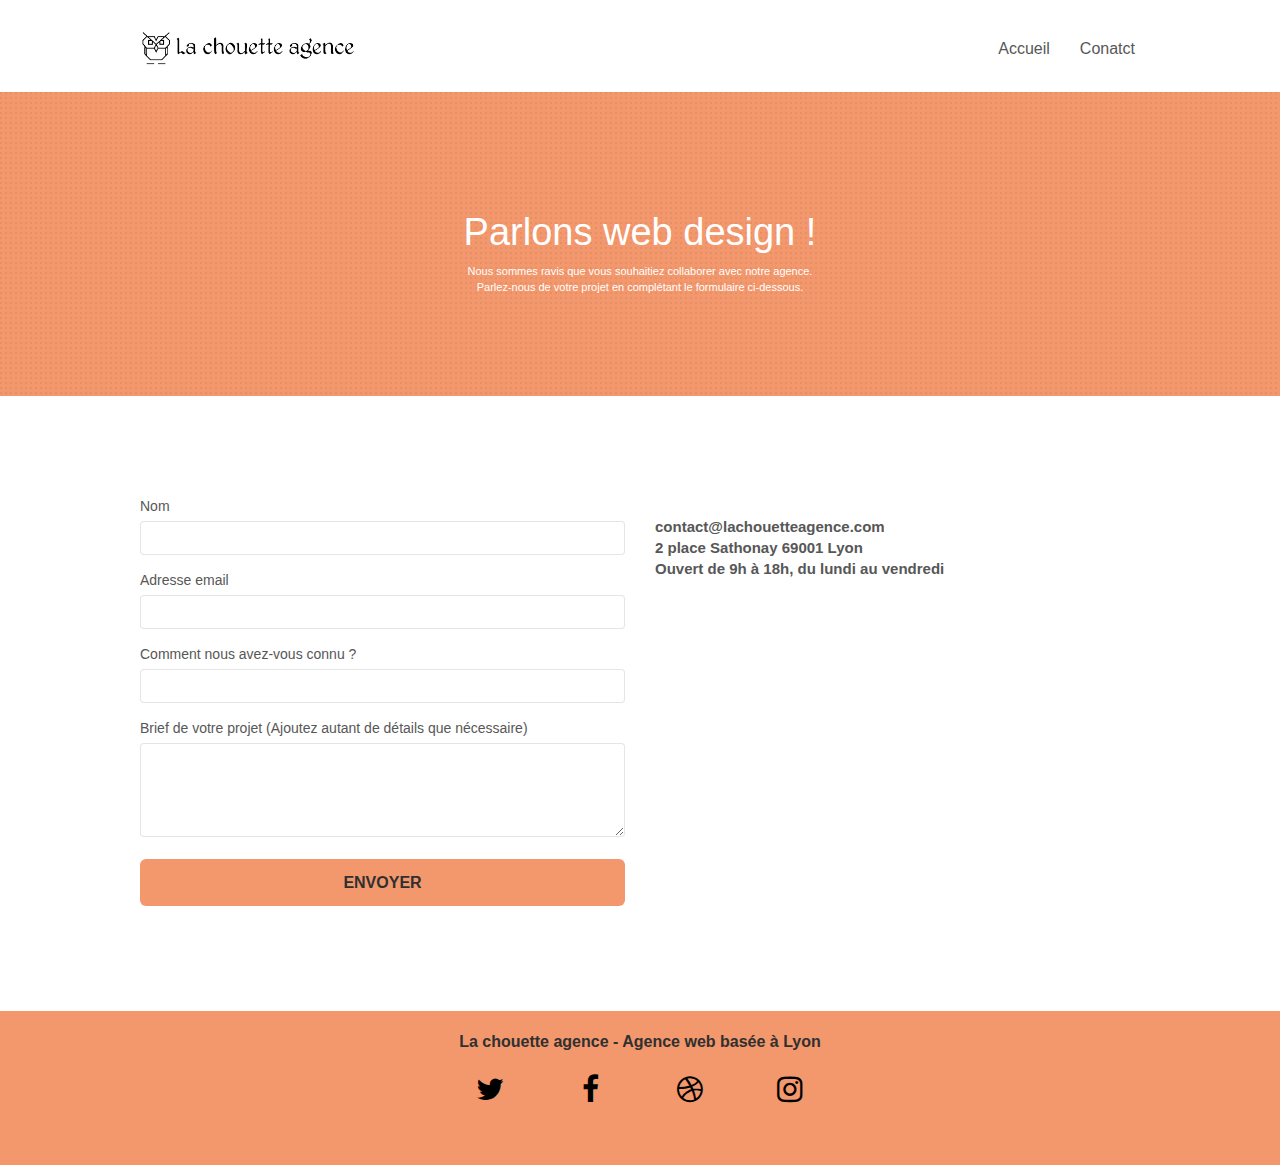
==== page2.html @ 30798cd6 "modification link" ====
<!doctype html>
<html lang="fr">
<head>
    <meta charset="utf-8">
    <meta name="keywords" content="">
    <meta name="description" content="">
    <meta name="viewport" content="width=device-width, initial-scale=1.0, viewport-fit=cover">
    <link rel="shortcut icon" type="image/png" href="favicon.jpg">
	
    
	<link rel="stylesheet" type="text/css" href="./css/bootstrap.css">
	<link rel="stylesheet" type="text/css" href="style.css">
	<link rel="stylesheet" type="text/css" href="./css/font-awesome.css">
	<link rel="stylesheet" type="text/css" href="./css/et-line.css">

	
    
	<script src="./js/jquery-2.1.0.js"></script>
	<script src="./js/bootstrap.js"></script>
	<script src="./js/blocs.js"></script>
	<script src="./js/jqBootstrapValidation.js"></script>
	<script src="./js/formHandler.js"></script>
    <title>page2</title>

    
<!-- Analytics -->
 
<!-- Analytics END -->
    
</head>
<body>
<!-- Principal conteneur -->
<div class="page-container">
    
	<div class="bloc bgc-white l-bloc " id="bloc-0">
		<div class="container bloc-sm">
			<nav class="navbar row">
				<div class="navbar-header">
					<a class="navbar-brand" href="index.html"><img src="img/la-chouette-agence.png" alt="atlanta web design logo" height="40" /></a>
					<button id="nav-toggle" type="button" class="ui-navbar-toggle navbar-toggle" data-toggle="collapse" data-target=".navbar-1">
						<span class="sr-only">Toggle navigation</span><span class="icon-bar"></span><span class="icon-bar"></span><span class="icon-bar"></span>
					</button>
				</div>
				<div class="collapse navbar-collapse navbar-1 special-dropdown-nav">
					<ul class="site-navigation nav navbar-nav">
						<li>
							<a href="index.html">Accueil</a>
						</li>
						<li>
						</li>
						<li>
							<a href="#">Conatct</a>
						</li>
					</ul>
				</div>
			</nav>
		</div>
	</div>
	<!-- bloc-0 END -->
	
	<!-- bloc-6 -->
	<div class="bloc bg-dots-bg bg-repeat bgc-atomic-tangerine d-bloc bloc-bg-texture texture-paper" id="bloc-6">
		<div class="container bloc-lg">
			<div class="row">
				<div class="col-sm-12">
					<h1 class="text-center hero-bloc-text tc-white">
						Parlons web design !
					</h1>
					<p class="text-center mg-lg tc-white tight-width-whitespace">
						Nous sommes ravis que vous souhaitiez collaborer avec notre agence.<br>
						Parlez-nous de votre projet en complétant le formulaire ci-dessous.
					</p>
				</div>
			</div>
		</div>
	</div>
	<!-- bloc-6 END -->
	
	<!-- bloc-7 -->
	<div class="bloc bgc-white l-bloc" id="bloc-7">
		<div class="container bloc-lg">
			<div class="row">
				<div class="col-sm-6">
					<form id="form_1" novalidate success-msg="Your message has been sent." fail-msg="Sorry it seems that our mail server is not responding, Sorry for the inconvenience!">
						<div class="form-group">
							<label for="name">
								Nom
							</label>
							<input id="name" class="form-control" required />
						</div>
						<div class="form-group">
							<label for="email">
								Adresse email
							</label>
							<input id="email" class="form-control" type="email" required />
						</div>
						<div class="form-group">
							<label for="input_504">
								Comment nous avez-vous connu ?
							</label>
							<input class="form-control" type="text" required id="input_504" />
						</div>
						<div class="form-group">
							<label for="message">
								Brief de votre projet (Ajoutez autant de détails que nécessaire)<br>
							</label>
							<textarea id="message" class="form-control" rows="4" cols="50" required></textarea>
						</div> 
						<button class="bloc-button btn btn-lg btn-block cta-hero btn-atomic-tangerine" type="submit">
							Envoyer
						</button>
					</form>
				</div>
				<div class="col-sm-6">
					<p class="textinformation">
						contact@lachouetteagence.com<br>2 place Sathonay 69001 Lyon<br>Ouvert de 9h à 18h, du lundi au vendredi<br>
					</p>
				</div>
			</div>
		</div>
	</div>
	<!-- bloc-7 END -->
	
	<!-- ScrollToTop Button -->
	<a class="bloc-button btn btn-d scrollToTop" onclick="scrollToTarget('1')"><span class="fa fa-chevron-up"></span></a>
	<!-- ScrollToTop Button END-->
	
	
	<!-- Footer - bloc-8 -->
	<div class="bloc bgc-atomic-tangerine d-bloc" id="bloc-8">
		<div class="container bloc-sm">
			<div class="row">
				<div class="col-sm-12">
					<p class="text-center textfooter">
						La chouette agence - Agence web basée à Lyon<br>
					</p>
					<div class="row row-no-gutters social">
						<div class="col-sm-3">
							<div class="text-center">
								<a class="twitter" href="https://twitter.com/agence_chouette?"><span class="fa fa-twitter icon-md "></span></a>
							</div>
						</div>
						<div class="col-sm-3">
							<div class="text-center">
								<a class="facebook" href="https://www.facebook.com/La-Chouette-Agence-101700188845251"><span class="fa fa-facebook icon-md"></span></a>
							</div>
						</div>
						<div class="col-sm-3">
							<div class="text-center">
								<a class="dribble" href="https://dribbble.com/agencednd?"><span class="fa fa-dribbble icon-md "></span></a>
							</div>
						</div>
						<div class="col-sm-3">
							<div class="text-center">
								<a class="instagram" href="https://www.instagram.com/agencechouette/?"><span class="fa fa-instagram icon-md"></span></a>
							</div>
						</div>
						<div class="keywords" style="color:#F3976C;">Agence web à paris, stratégie web, web design, illustrations, design de site web, site web, web, internet, site internet, site</div>
					</div>
				</div>
			</div>
		</div>
	</div>
	<!-- Footer - bloc-8 END -->
</div>
<!-- Principal conteneur END -->
    

</body>
</html>
---- style.css ----
body {
    margin: 0;
    padding: 0;
    background: #FFF;
    overflow-x: hidden;
    -webkit-font-smoothing: antialiased;
    -moz-osx-font-smoothing: grayscale;
}

a,
button {
    transition: all .3s ease-in-out;
    outline: none!important;
}

a:hover {
    text-decoration: none;
    cursor: pointer;
}

#page-loading-blocs-notifaction {
    position: fixed;
    top: 0;
    bottom: 0;
    width: 100%;
    z-index: 100000;
    background: #FFFFFF url("img/pageload-spinner.gif") no-repeat center center;
}

.bloc {
    width: 100%;
    clear: both;
    background: 50% 50% no-repeat;
    padding: 0 50px;
    -webkit-background-size: cover;
    -moz-background-size: cover;
    -o-background-size: cover;
    background-size: cover;
    position: relative;
}

.bloc .container {
    padding-left: 0;
    padding-right: 0;
}

.bloc-lg {
    padding: 100px 50px;
}

.bloc-md {
    padding: 50px;
}

.bloc-sm {
    padding: 20px 50px;
}

.bg-center,
.bg-l-edge,
.bg-r-edge,
.bg-t-edge,
.bg-b-edge,
.bg-tl-edge,
.bg-bl-edge,
.bg-tr-edge,
.bg-br-edge,
.bg-repeat {
    -webkit-background-size: auto!important;
    -moz-background-size: auto!important;
    -o-background-size: auto!important;
    background-size: auto!important;
}

.bg-repeat {
    background: repeat;
}

.bg-t-edge {
    background: top no-repeat;
}

/*.bloc-bg-texture::before {
    content: "";
    background-size: 2px 2px;
    position: absolute;
    top: 0;
    bottom: 0;
    left: 0;
    right: 0;
}

.texture-paper::before {
    background: url("img/texture-paper.png");
    background-size: 280px 280px;
}*/

.b-parallax {
    background-attachment: fixed;
}

.d-bloc {
    color: rgba(255, 255, 255, .7);
}

.d-bloc button:hover {
    color: rgba(255, 255, 255, .9);
}

.d-bloc .icon-round,
.d-bloc .icon-square,
.d-bloc .icon-rounded,
.d-bloc .icon-semi-rounded-a,
.d-bloc .icon-semi-rounded-b {
    border-color: rgba(255, 255, 255, .9);
}

.d-bloc .divider-h span {
    border-color: rgba(255, 255, 255, .2);
}

.d-bloc .a-btn,
.d-bloc .navbar a,
.d-bloc .navbar-brand,
.d-bloc a .icon-sm,
.d-bloc a .icon-md,
.d-bloc a .icon-lg,
.d-bloc a .icon-xl,
.d-bloc h1 a,
.d-bloc h2 a,
.d-bloc h3 a,
.d-bloc h4 a,
.d-bloc h5 a,
.d-bloc h6 a,
.d-bloc p a {
    color: black;
}

.d-bloc .a-btn:hover,
.d-bloc .navbar a:hover,
.d-bloc .navbar-brand:hover,
.d-bloc a:hover .icon-sm,
.d-bloc a:hover .icon-md,
.d-bloc a:hover .icon-lg,
.d-bloc a:hover .icon-xl,
.d-bloc h1 a:hover,
.d-bloc h2 a:hover,
.d-bloc h3 a:hover,
.d-bloc h4 a:hover,
.d-bloc h5 a:hover,
.d-bloc h6 a:hover,
.d-bloc p a:hover {
    color: #303030;
}

.d-bloc .navbar-toggle .icon-bar {
    background: rgba(255, 255, 255, 1);
}

.d-bloc .btn-wire,
.d-bloc .btn-wire:hover {
    color: rgba(255, 255, 255, 1);
    border-color: rgba(255, 255, 255, 1);
}

.d-bloc .panel {
    color: rgba(0, 0, 0, .5);
}

.d-bloc .panel button:hover {
    color: rgba(0, 0, 0, .7);
}

.d-bloc .panel icon {
    border-color: rgba(0, 0, 0, .7);
}

.d-bloc .panel .divider-h span {
    border-color: rgba(0, 0, 0, .1);
}

.d-bloc .panel .a-btn {
    color: rgba(0, 0, 0, .6);
}

.d-bloc .panel .a-btn:hover {
    color: rgba(0, 0, 0, 1);
}

.d-bloc .panel .btn-wire,
.d-bloc .panel .btn-wire:hover {
    color: rgba(0, 0, 0, .7);
    border-color: rgba(0, 0, 0, .3);
}

.d-bloc .panel,
.l-bloc {
    color: rgba(0, 0, 0, .5);
}

.d-bloc .panel button:hover,
.l-bloc button:hover {
    color: rgba(0, 0, 0, .7);
}

.l-bloc .icon-round,
.l-bloc .icon-square,
.l-bloc .icon-rounded,
.l-bloc .icon-semi-rounded-a,
.l-bloc .icon-semi-rounded-b {
    border-color: rgba(0, 0, 0, .7);
}

.d-bloc .panel .divider-h span,
.l-bloc .divider-h span {
    border-color: rgba(0, 0, 0, .1);
}

.d-bloc .panel .a-btn,
.l-bloc .a-btn,
.l-bloc .navbar a,
.l-bloc .navbar-brand,
.l-bloc a .icon-sm,
.l-bloc a .icon-md,
.l-bloc a .icon-lg,
.l-bloc a .icon-xl,
.l-bloc h1 a,
.l-bloc h2 a,
.l-bloc h3 a,
.l-bloc h4 a,
.l-bloc h5 a,
.l-bloc h6 a,
.l-bloc p a {
    color: rgba(0, 0, 0, .6);
}

.d-bloc .panel .a-btn:hover,
.l-bloc .a-btn:hover,
.l-bloc .navbar a:hover,
.l-bloc .navbar-brand:hover,
.l-bloc a:hover .icon-sm,
.l-bloc a:hover .icon-md,
.l-bloc a:hover .icon-lg,
.l-bloc a:hover .icon-xl,
.l-bloc h1 a:hover,
.l-bloc h2 a:hover,
.l-bloc h3 a:hover,
.l-bloc h4 a:hover,
.l-bloc h5 a:hover,
.l-bloc h6 a:hover,
.l-bloc p a:hover {
    color: rgba(0, 0, 0, 1);
}

.l-bloc .navbar-toggle .icon-bar {
    color: rgba(0, 0, 0, .6);
}

.d-bloc .panel .btn-wire,
.d-bloc .panel .btn-wire:hover,
.l-bloc .btn-wire,
.l-bloc .btn-wire:hover {
    color: rgba(0, 0, 0, .7);
    border-color: rgba(0, 0, 0, .3);
}

.voffset {
    margin-top: 30px;
}

.voffset-lg {
    margin-top: 80px;
}

.row-no-gutters {
    margin-right: 0;
    margin-left: 0;
}

.row.row-no-gutters > [class^="col-"],
.row.row-no-gutters > [class*=" col-"] {
    padding-right: 0;
    padding-left: 0;
}

#bloc-1-hero h1 {
    font-size: 32px;
}

.navbar {
    margin-bottom: 0;
    z-index: 1;
}

.navbar-brand {
    height: auto;
    padding: 3px 15px;
    font-size: 25px;
    font-weight: normal;
    font-weight: 600;
    line-height: 44px;
}

.navbar-brand img {
    max-height: 200px;
    margin: 0 5px 0 0;
    display: inline;
}

.navbar-brand img[src$=svg] {
    min-width: 100px;
}

.nav-center .navbar-brand img {
    margin: 0;
}

.navbar .nav {
    padding-top: 2px;
    margin-right: -16px;
    float: right;
    z-index: 1;
}

.nav > li {
    float: left;
    margin-top: 4px;
    font-size: 16px;
}

.navbar-nav .open .dropdown-menu > li > a {
    text-align: inherit;
}

.nav > li a:hover,
.nav > li a:focus {
    background: transparent;
}

.navbar-toggle {
    margin: 10px 10px 0 0;
    border: 0px;
}

.navbar-toggle:hover {
    background: transparent!important;
}

.navbar-toggle .icon-bar {
    background-color: rgba(0, 0, 0, .5);
    width: 26px;
}

.nav-invert .navbar .nav {
    float: left;
}

.nav-invert .navbar-header,
.nav-invert .navbar-brand {
    float: right;
    position: relative;
    z-index: 2;
}

@media (min-width: 768px) {
    .site-navigation {
        position: absolute;
        top: 50%;
        right: 20px;
        transform: translate(0, -50%);
        -webkit-transform: translateY(-50%);
    }
    .nav > li .dropdown-menu a,
    .nav > li .dropdown-menu a:hover {
        color: #484848;
    }
    .nav-invert .site-navigation {
        left: 0;
        right: 0;
    }
    .nav-center {
        text-align: center;
    }
    .nav-center .navbar-header {
        width: 100%;
    }
    .nav-center .navbar-header,
    .nav-center .navbar-brand,
    .nav-center .nav > li {
        float: none;
        display: inline-block;
    }
    .nav-center .site-navigation {
        position: relative;
        width: 100%;
        right: 0;
        margin-right: 0px;
        margin-top: 20px;
    }
    .nav-center.mini-nav .navbar-toggle {
        float: none;
        margin: 10px auto 0;
    }
}

.nav > li > .dropdown a {
    background: none!important;
    display: block;
    padding: 14px 15px;
}

nav .caret {
    margin: 0 5px;
}

.dropdown-menu .dropdown-menu {
    top: -8px;
    left: 100%;
}

.dropdown-menu .dropmenu-flow-right {
    top: 100%;
    left: 0;
    margin-left: -1px;
    border-top-left-radius: 0;
    border-top-right-radius: 0;
}

.dropdown-menu .dropdown span {
    border: 4px solid black;
    border-top-color: transparent;
    border-right-color: transparent;
    border-bottom-color: transparent;
    margin: 6px -5px 0 0!important;
    float: right;
}

.mg-md {
    margin-top: 10px;
    margin-bottom: 20px;
}

.mg-lg {
    margin-top: 10px;
    margin-bottom: 40px;
}

.btn {
    margin: 0 5px 5px 0;
}

.btn.pull-right {
    margin: 0 0 5px 5px;
}

.btn-d,
.btn-d:hover,
.btn-d:focus {
    color: #FFF;
    background: rgba(0, 0, 0, .3);
}

button {
    outline: none!important;
}

.btn-rd {
    border-radius: 40px;
}

.btn-clean {
    border: 1px solid rgba(0, 0, 0, .08);
    border-bottom-color: rgba(0, 0, 0, .1);
    text-shadow: 0 1px 0 rgba(0, 0, 1, .1);
    box-shadow: 0 1px 3px rgba(0, 0, 1, .25), inset 0 1px 0 0 rgba(255, 255, 255, .15);
}

.icon-md {
    font-size: 30px!important;
}

.icon-lg {
    font-size: 60px!important;
}

.sm-shadow {
    text-shadow: 0 1px 2px rgba(0, 0, 0, .3);
}

.panel-sq,
.panel-sq .panel-heading,
.panel-sq .panel-footer {
    border-radius: 0;
}

.panel-rd {
    border-radius: 30px;
}

.panel-rd .panel-heading {
    border-radius: 29px 29px 0 0;
}

.panel-rd .panel-footer {
    border-radius: 0 0 29px 29px;
}

.form-control {
    border-color: rgba(0, 0, 0, .1);
    box-shadow: none;
}
.textinformation{
    font-size: 15px;
    font-weight: bold;
    margin-top: 20px;
}
.scrollToTop {
    width: 40px;
    height: 40px;
    position: fixed;
    bottom: 20px;
    right: 20px;
    opacity: 0;
    z-index: 500;
    transition: all .3s ease-in-out;
}

.scrollToTop span {
    margin-top: 6px;
}

.showScrollTop {
    font-size: 14px;
    opacity: 1;
}

a[data-lightbox] {
    position: relative;
    display: block;
    text-align: center;
}

a[data-lightbox]:hover::before {
    content: "+";
    font-family: "HelveticaNeue-Light", "Helvetica Neue Light", "Helvetica Neue", Helvetica, Arial;
    font-size: 32px;
    width: 50px;
    height: 50px;
    margin-left: -25px;
    border-radius: 50%;
    background: rgba(0, 0, 0, .6);
    color: #FFF;
    font-weight: 100;
    z-index: 1;
    position: absolute;
    top: 50%;
    transform: translateY(-50%);
    -webkit-transform: translateY(-50%);
}

a[data-lightbox]:hover img {
    opacity: 0.6;
    -webkit-animation-fill-mode: none;
    animation-fill-mode: none;
}

#lightbox-modal {
    display: flex;
    align-items: center;
}

#lightbox-modal .modal-dialog {
    width: 90%;
    max-width: 900px;
    margin: 0 auto 0;
}

#lightbox-modal .modal-dialog img {
    max-height: 90vh;
    margin: 0 auto;
}

.lightbox-caption {
    padding: 20px;
    color: #FFF;
    background: rgba(0, 0, 0, .5);
    position: absolute;
    left: 15px;
    right: 15px;
    bottom: 5px;
}

.close-lightbox {
    color: #FFF;
    font-size: 30px;
    position: absolute;
    top: 20px;
    right: 20px;
    z-index: 20;
    background: rgba(0, 0, 0, .5);
    border: none;
    line-height: 30px;
    padding: 0 9px 5px;
    opacity: 0.3;
}

.close-lightbox:hover,
.next-lightbox:hover,
.prev-lightbox:hover {
    opacity: 1.0;
    color: #FFF;
}

.next-lightbox,
.prev-lightbox {
    font-size: 20px;
    color: rgba(255, 255, 255, .9);
    background: rgba(0, 0, 0, .5);
    transition: all .2s ease-in-out;
    position: absolute;
    top: 45%;
    z-index: 1;
    opacity: 0.4;
}

.next-lightbox {
    padding: 6px 8px 1px 13px;
    right: 25px;
}

.prev-lightbox {
    padding: 6px 13px 1px 10px;
    left: 25px;
}

.snapshot-lb .modal-body {
    padding-bottom: 45px;
}

.snapshot-lb .lightbox-caption {
    padding: 0;
    color: rgba(0, 0, 0, .5);
    background: none;
}

h1,
h2,
h3,
h4,
h5,
h6,
p,
label,
.btn,
a {
    font-family: "helvetica";
    font-weight: 400;
    color: #575757!important;
}

.container {
    max-width: 1000px;
}

.hero-bloc-text {
    font-size: 38px;
}

.hero-bloc-text-sub {
    font-size: 36px;
}

.statement-bloc-text {
    line-height: 26px;
    font-style: italic;
    font-size: 20px;
    text-align: center;
    font-weight: lighter;
    max-width: 520px;
    margin: auto auto auto auto;
}

p {
    font-size: 11px;
}

.tight-width-whitespace {
    max-width: 600px;
    margin: auto auto auto auto;
}

.h1 {
    font-size: 20px;
    font-family: "Open Sans";
}

.cta-hero {
    margin-top: 22px;
    color: #303030 !important;
    text-transform: uppercase;
    padding: 12px 28px 12px 28px;
    font-size: 16px;
    font-weight: 700;
}
.textfooter{
    color: #303030 !important;
    font-size: 16px;
    font-weight: bold;
}
.social {
    max-width: 400px;
    margin: 20px auto auto auto;
}

/*h2 {
    font-size: 22px;
    line-height: 1.4em;
}

h3 {
    font-size: 15px;
    text-transform: uppercase;
    font-weight: 700;
    color: #333333!important;
}*/
h2 {
    font-size: 15px;
    text-transform: uppercase;
    font-weight: 700;
    color: #333333!important;
}
h3 {
    font-size: 22px;
    line-height: 1.4em;
}
h4 {
    font-size: 15px;
    text-transform: uppercase;
    font-weight: 700;
    color: #333333!important;
}
.med-width-whitespace {
    max-width: 800px;
    margin: auto auto auto auto;
    box-shadow: 0px 0px 0px #000000;
}

h1 {
    color: #333333!important;
}

h4 {
    color: #333333!important;
}

.icons {
    margin-bottom: 14px;
    margin-top: 24px;
}

.white {
    color: #FFFFFF!important;
}

.portfolio-thumb {
    margin-bottom: 24px;
}

.portfolio-row {
    margin-bottom: 44px;
    margin-top: 50px;
}

.avatar {
    box-shadow: 0px 4px 9px rgba(0, 0, 0, 0.3);
}

.black-background {
    background-color: rgba(165, 147, 99, 0.7);
    padding: 40px 40px 40px 40px;
}

.bold-link {
    font-weight: 900;
    text-decoration: underline!important;
}

.bgc-white {
    background-color: #FFFFFF;
}

.bgc-dark-slate-blue {
    background-color: #364577;
}

.bgc-atomic-tangerine {
    background-color: #F3976C;
}

.tc-white {
    color: white!important;
}

.btn-atomic-tangerine {
    background: #F3976C;
    color: #303030 !important;
}

.btn-atomic-tangerine:hover {
    box-shadow: rgba(0, 0, 0, 0.3) 0px 19px 38px, rgba(0, 0, 0, 0.22) 0px 15px 12px;
    color: #303030 !important;
}

.ltc-white {
    color: #FFFFFF!important;
}

.ltc-white:hover {
    color: #cccccc!important;
}

.ltc-atomic-tangerine {
    color: #F3976C!important;
}

.ltc-atomic-tangerine:hover {
    color: #c27956!important;
}

.icon-dark-slate-blue {
    color: #364577!important;
    border-color: #364577!important;
}

.bg-dots-bg {
    background-image: url("img/dots-bg.png");
}

.bg-lines-h2-bg {
    background-image: url("img/lines-h2-bg.png");
}

.bg-banniere {
    background-image: url("img/la-chouette-agence-banniere.jpg");
}

.bg-presentation {
    background-image: url("img/image-de-presentation.bmp");
}

@media (max-width: 1024px) {
    .bloc {
        padding-left: 20px;
        padding-right: 20px;
    }
    .bloc.full-width-bloc,
    .bloc-tile-2.full-width-bloc .container,
    .bloc-tile-3.full-width-bloc .container,
    .bloc-tile-4.full-width-bloc .container {
        padding-left: 0;
        padding-right: 0;
    }
}

@media (max-width: 992px) and (min-width: 768px) {
    .navbar .nav {
        max-width: 80%
    }
    .nav-center.navbar .nav {
        max-width: 100%
    }
}

@media only screen and (min-device-width: 768px) and (max-device-width: 1024px) and (orientation: landscape) {
    .b-parallax {
        background-attachment: scroll;
    }
}

@media only screen and (min-device-width: 1024px) and (max-device-width: 1366px) and (-webkit-min-device-pixel-ratio: 1.5) {
    .b-parallax {
        background-attachment: scroll;
    }
}

@media (max-width: 991px) {
    .container {
        width: 100%;
    }
    .b-parallax {
        background-attachment: scroll;
    }
    .page-container,
    #hero-bloc {
        overflow-x: hidden;
        position: relative;
    }
    .bloc {
        padding-left: constant(safe-area-inset-left);
        padding-right: constant(safe-area-inset-right);
    }
    .bloc-group,
    .bloc-group .bloc {
        display: block;
        width: 100%;
    }
    .bloc-fill-screen .fill-bloc-top-edge,
    .bloc-fill-screen .fill-bloc-bottom-edge {
        padding: 0 20px;
        padding-left: constant(safe-area-inset-left);
        padding-right: constant(safe-area-inset-right);
    }
}

@media (max-width: 767px) {
    .page-container {
        overflow-x: hidden;
        position: relative;
    }
    h1,
    h2,
    h3,
    h4,
    h5,
    h6,
    p,
    #disqus_thread {
        padding-left: 10px!important;
        padding-right: 10px!important;
    }
    .b-parallax {
        background-attachment: scroll;
    }
    .navbar .nav {
        padding-top: 0;
        border-top: 1px solid rgba(0, 0, 0, .2);
        float: none!important;
    }
    .navbar.row {
        margin-left: 0;
        margin-right: 0;
    }
    .site-navigation {
        position: inherit;
        transform: none;
        -webkit-transform: none;
        -ms-transform: none;
    }
    .nav > li {
        margin-top: 0;
        border-bottom: 1px solid rgba(0, 0, 0, .1);
        background: rgba(0, 0, 0, .05);
        text-align: left;
        padding-left: 15px;
        width: 100%;
    }
    .nav > li:hover {
        background: rgba(0, 0, 0, .08);
    }
    .dropdown .dropdown a .caret {
        float: none;
        margin: 5px 0 0 10px!important;
        border: 4px solid black;
        border-bottom-color: transparent;
        border-right-color: transparent;
        border-left-color: transparent;
    }
    #hero-bloc .navbar .nav {
        background: rgba(0, 0, 0, .8);
    }
    #hero-bloc .navbar .nav a {
        color: rgba(255, 255, 255, .6);
    }
    .hero {
        padding: 50px 0;
    }
    .hero-nav {
        left: -1px;
        right: -1px;
    }
    .navbar-collapse {
        padding: 0;
        overflow-x: hidden;
        -webkit-box-shadow: none;
        box-shadow: none;
    }
    .navbar-brand img {
        max-height: 40px;
        width: auto;
    }
    .nav-invert .navbar-header {
        float: none;
        width: 100%;
    }
    .nav-invert .navbar-toggle {
        float: left;
        margin-left: 10px;
    }
    .bloc {
        padding-left: 0;
        padding-right: 0;
    }
    .bloc-xxl,
    .bloc-xl,
    .bloc-lg {
        padding: 40px 0;
    }
    .bloc-sm,
    .bloc-md {
        padding-left: 0;
        padding-right: 0;
    }
    .bloc-tile-2 .container,
    .bloc-tile-3 .container,
    .bloc-tile-4 .container,
    .bloc-fill-screen .fill-bloc-top-edge,
    .bloc-fill-screen .fill-bloc-bottom-edge {
        padding-left: 0;
        padding-right: 0;
    }
    .a-block {
        padding: 0 10px;
    }
    .btn-dwn {
        display: none;
    }
    .voffset {
        margin-top: 5px;
    }
    .voffset-md {
        margin-top: 20px;
    }
    .voffset-lg {
        margin-top: 30px;
    }
    form {
        padding: 5px;
    }
    .close-lightbox {
        display: inline-block;
    }
    .blocsapp-device-iphone5 {
        background-size: 216px 425px;
        padding-top: 60px;
        width: 216px;
        height: 425px;
    }
    .blocsapp-device-iphone5 img {
        width: 180px;
        height: 320px;
    }
}
ul li{
    list-style: none ;
}
ul{
    padding: 0px;
}
.blockalign{
    text-align: center;
}
@media (max-width: 400px) {
    .bloc {
        padding-left: 0;
        padding-right: 0;
    }
}

@media (max-width: 767px) {
    .bloc-mob-center-text {
        text-align: center;
    }
}
---- css/et-line.css ----
@font-face {
    font-family: et-line;
    src: url(../fonts/et-line.eot);
    src: url(../fonts/et-line.eot?#iefix) format('embedded-opentype'), url(../fonts/et-line.woff) format('woff'), url(../fonts/et-line.ttf) format('truetype'), url(../fonts/et-line.svg#et-line) format('svg');
    font-weight: 400;
    font-style: normal
}

.et-icon-adjustments,
.et-icon-alarmclock,
.et-icon-anchor,
.et-icon-aperture,
.et-icon-attachment,
.et-icon-bargraph,
.et-icon-basket,
.et-icon-beaker,
.et-icon-bike,
.et-icon-book-open,
.et-icon-briefcase,
.et-icon-browser,
.et-icon-calendar,
.et-icon-camera,
.et-icon-caution,
.et-icon-chat,
.et-icon-circle-compass,
.et-icon-clipboard,
.et-icon-clock,
.et-icon-cloud,
.et-icon-compass,
.et-icon-desktop,
.et-icon-dial,
.et-icon-document,
.et-icon-documents,
.et-icon-download,
.et-icon-dribbble,
.et-icon-edit,
.et-icon-envelope,
.et-icon-expand,
.et-icon-facebook,
.et-icon-flag,
.et-icon-focus,
.et-icon-gears,
.et-icon-genius,
.et-icon-gift,
.et-icon-global,
.et-icon-globe,
.et-icon-googleplus,
.et-icon-grid,
.et-icon-happy,
.et-icon-hazardous,
.et-icon-heart,
.et-icon-hotairballoon,
.et-icon-hourglass,
.et-icon-key,
.et-icon-laptop,
.et-icon-layers,
.et-icon-lifesaver,
.et-icon-lightbulb,
.et-icon-linegraph,
.et-icon-linkedin,
.et-icon-lock,
.et-icon-magnifying-glass,
.et-icon-map,
.et-icon-map-pin,
.et-icon-megaphone,
.et-icon-mic,
.et-icon-mobile,
.et-icon-newspaper,
.et-icon-notebook,
.et-icon-paintbrush,
.et-icon-paperclip,
.et-icon-pencil,
.et-icon-phone,
.et-icon-picture,
.et-icon-pictures,
.et-icon-piechart,
.et-icon-presentation,
.et-icon-pricetags,
.et-icon-printer,
.et-icon-profile-female,
.et-icon-profile-male,
.et-icon-puzzle,
.et-icon-quote,
.et-icon-recycle,
.et-icon-refresh,
.et-icon-ribbon,
.et-icon-rss,
.et-icon-sad,
.et-icon-scissors,
.et-icon-scope,
.et-icon-search,
.et-icon-shield,
.et-icon-speedometer,
.et-icon-strategy,
.et-icon-streetsign,
.et-icon-tablet,
.et-icon-target,
.et-icon-telescope,
.et-icon-toolbox,
.et-icon-tools,
.et-icon-tools-2,
.et-icon-trophy,
.et-icon-tumblr,
.et-icon-twitter,
.et-icon-upload,
.et-icon-video,
.et-icon-wallet,
.et-icon-wine {
    font-family: et-line;
    speak: none;
    font-style: normal;
    font-weight: 400;
    font-variant: normal;
    text-transform: none;
    line-height: 1;
    -webkit-font-smoothing: antialiased;
    -moz-osx-font-smoothing: grayscale;
    display: inline-block
}

.et-icon-mobile:before {
    content: "\e000"
}

.et-icon-laptop:before {
    content: "\e001"
}

.et-icon-desktop:before {
    content: "\e002"
}

.et-icon-tablet:before {
    content: "\e003"
}

.et-icon-phone:before {
    content: "\e004"
}

.et-icon-document:before {
    content: "\e005"
}

.et-icon-documents:before {
    content: "\e006"
}

.et-icon-search:before {
    content: "\e007"
}

.et-icon-clipboard:before {
    content: "\e008"
}

.et-icon-newspaper:before {
    content: "\e009"
}

.et-icon-notebook:before {
    content: "\e00a"
}

.et-icon-book-open:before {
    content: "\e00b"
}

.et-icon-browser:before {
    content: "\e00c"
}

.et-icon-calendar:before {
    content: "\e00d"
}

.et-icon-presentation:before {
    content: "\e00e"
}

.et-icon-picture:before {
    content: "\e00f"
}

.et-icon-pictures:before {
    content: "\e010"
}

.et-icon-video:before {
    content: "\e011"
}

.et-icon-camera:before {
    content: "\e012"
}

.et-icon-printer:before {
    content: "\e013"
}

.et-icon-toolbox:before {
    content: "\e014"
}

.et-icon-briefcase:before {
    content: "\e015"
}

.et-icon-wallet:before {
    content: "\e016"
}

.et-icon-gift:before {
    content: "\e017"
}

.et-icon-bargraph:before {
    content: "\e018"
}

.et-icon-grid:before {
    content: "\e019"
}

.et-icon-expand:before {
    content: "\e01a"
}

.et-icon-focus:before {
    content: "\e01b"
}

.et-icon-edit:before {
    content: "\e01c"
}

.et-icon-adjustments:before {
    content: "\e01d"
}

.et-icon-ribbon:before {
    content: "\e01e"
}

.et-icon-hourglass:before {
    content: "\e01f"
}

.et-icon-lock:before {
    content: "\e020"
}

.et-icon-megaphone:before {
    content: "\e021"
}

.et-icon-shield:before {
    content: "\e022"
}

.et-icon-trophy:before {
    content: "\e023"
}

.et-icon-flag:before {
    content: "\e024"
}

.et-icon-map:before {
    content: "\e025"
}

.et-icon-puzzle:before {
    content: "\e026"
}

.et-icon-basket:before {
    content: "\e027"
}

.et-icon-envelope:before {
    content: "\e028"
}

.et-icon-streetsign:before {
    content: "\e029"
}

.et-icon-telescope:before {
    content: "\e02a"
}

.et-icon-gears:before {
    content: "\e02b"
}

.et-icon-key:before {
    content: "\e02c"
}

.et-icon-paperclip:before {
    content: "\e02d"
}

.et-icon-attachment:before {
    content: "\e02e"
}

.et-icon-pricetags:before {
    content: "\e02f"
}

.et-icon-lightbulb:before {
    content: "\e030"
}

.et-icon-layers:before {
    content: "\e031"
}

.et-icon-pencil:before {
    content: "\e032"
}

.et-icon-tools:before {
    content: "\e033"
}

.et-icon-tools-2:before {
    content: "\e034"
}

.et-icon-scissors:before {
    content: "\e035"
}

.et-icon-paintbrush:before {
    content: "\e036"
}

.et-icon-magnifying-glass:before {
    content: "\e037"
}

.et-icon-circle-compass:before {
    content: "\e038"
}

.et-icon-linegraph:before {
    content: "\e039"
}

.et-icon-mic:before {
    content: "\e03a"
}

.et-icon-strategy:before {
    content: "\e03b"
}

.et-icon-beaker:before {
    content: "\e03c"
}

.et-icon-caution:before {
    content: "\e03d"
}

.et-icon-recycle:before {
    content: "\e03e"
}

.et-icon-anchor:before {
    content: "\e03f"
}

.et-icon-profile-male:before {
    content: "\e040"
}

.et-icon-profile-female:before {
    content: "\e041"
}

.et-icon-bike:before {
    content: "\e042"
}

.et-icon-wine:before {
    content: "\e043"
}

.et-icon-hotairballoon:before {
    content: "\e044"
}

.et-icon-globe:before {
    content: "\e045"
}

.et-icon-genius:before {
    content: "\e046"
}

.et-icon-map-pin:before {
    content: "\e047"
}

.et-icon-dial:before {
    content: "\e048"
}

.et-icon-chat:before {
    content: "\e049"
}

.et-icon-heart:before {
    content: "\e04a"
}

.et-icon-cloud:before {
    content: "\e04b"
}

.et-icon-upload:before {
    content: "\e04c"
}

.et-icon-download:before {
    content: "\e04d"
}

.et-icon-target:before {
    content: "\e04e"
}

.et-icon-hazardous:before {
    content: "\e04f"
}

.et-icon-piechart:before {
    content: "\e050"
}

.et-icon-speedometer:before {
    content: "\e051"
}

.et-icon-global:before {
    content: "\e052"
}

.et-icon-compass:before {
    content: "\e053"
}

.et-icon-lifesaver:before {
    content: "\e054"
}

.et-icon-clock:before {
    content: "\e055"
}

.et-icon-aperture:before {
    content: "\e056"
}

.et-icon-quote:before {
    content: "\e057"
}

.et-icon-scope:before {
    content: "\e058"
}

.et-icon-alarmclock:before {
    content: "\e059"
}

.et-icon-refresh:before {
    content: "\e05a"
}

.et-icon-happy:before {
    content: "\e05b"
}

.et-icon-sad:before {
    content: "\e05c"
}

.et-icon-facebook:before {
    content: "\e05d"
}

.et-icon-twitter:before {
    content: "\e05e"
}

.et-icon-googleplus:before {
    content: "\e05f"
}

.et-icon-rss:before {
    content: "\e060"
}

.et-icon-tumblr:before {
    content: "\e061"
}

.et-icon-linkedin:before {
    content: "\e062"
}

.et-icon-dribbble:before {
    content: "\e063"
}
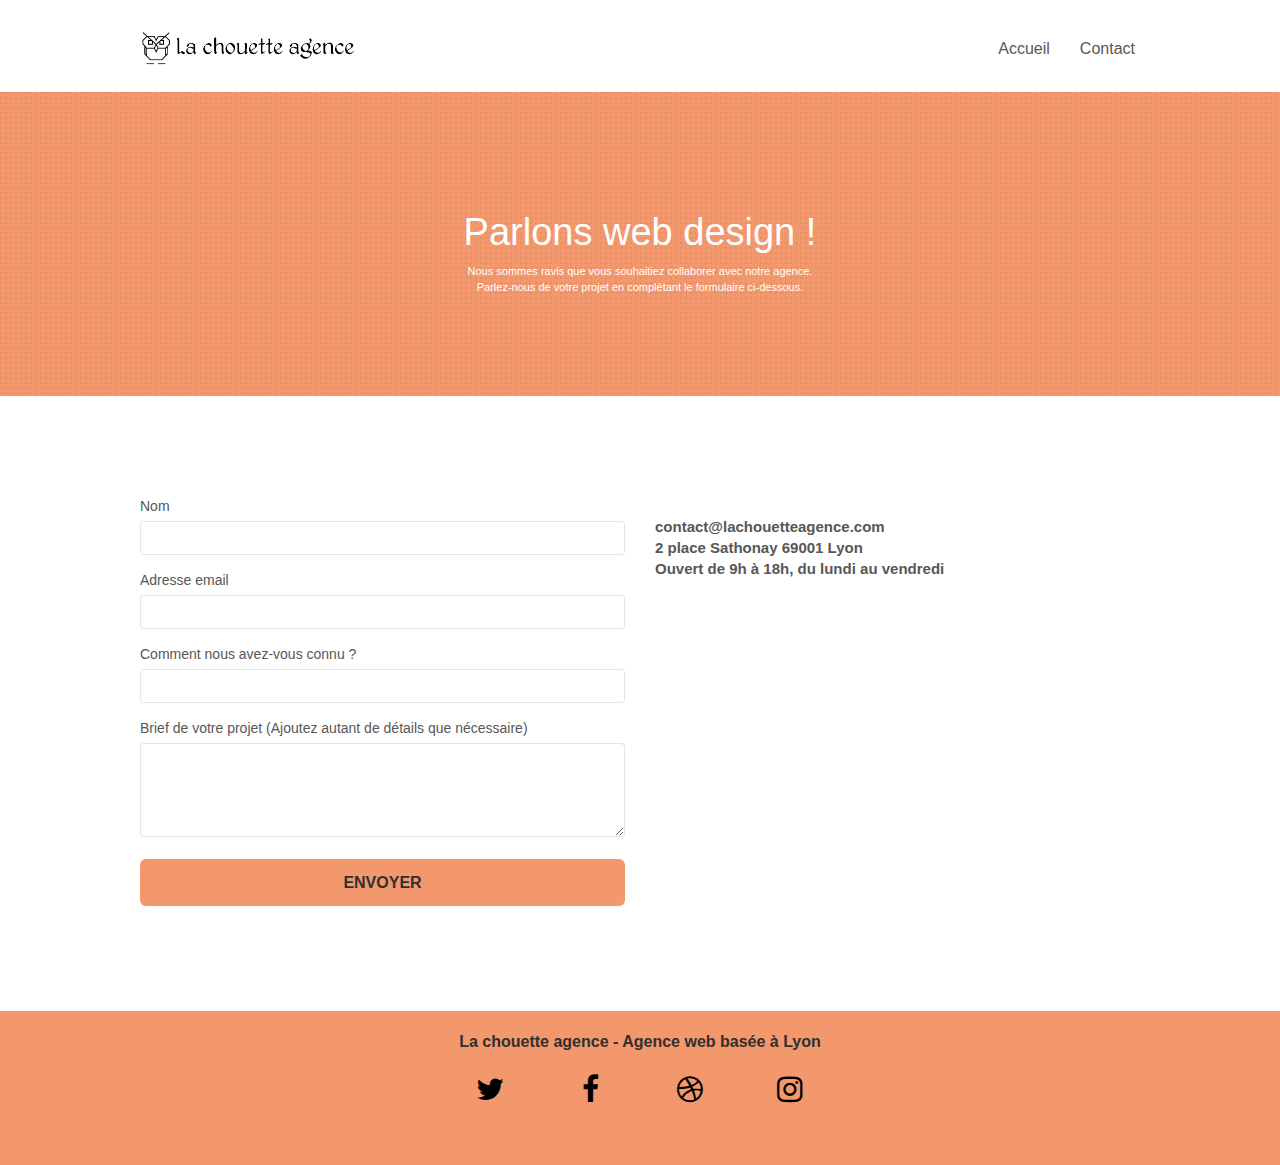
==== commit 077f5543: "text" ====
--- a/page2.html
+++ b/page2.html
@@ -49,7 +49,7 @@
 						<li>
 						</li>
 						<li>
-							<a href="#">Conatct</a>
+							<a href="#">Contact</a>
 						</li>
 					</ul>
 				</div>
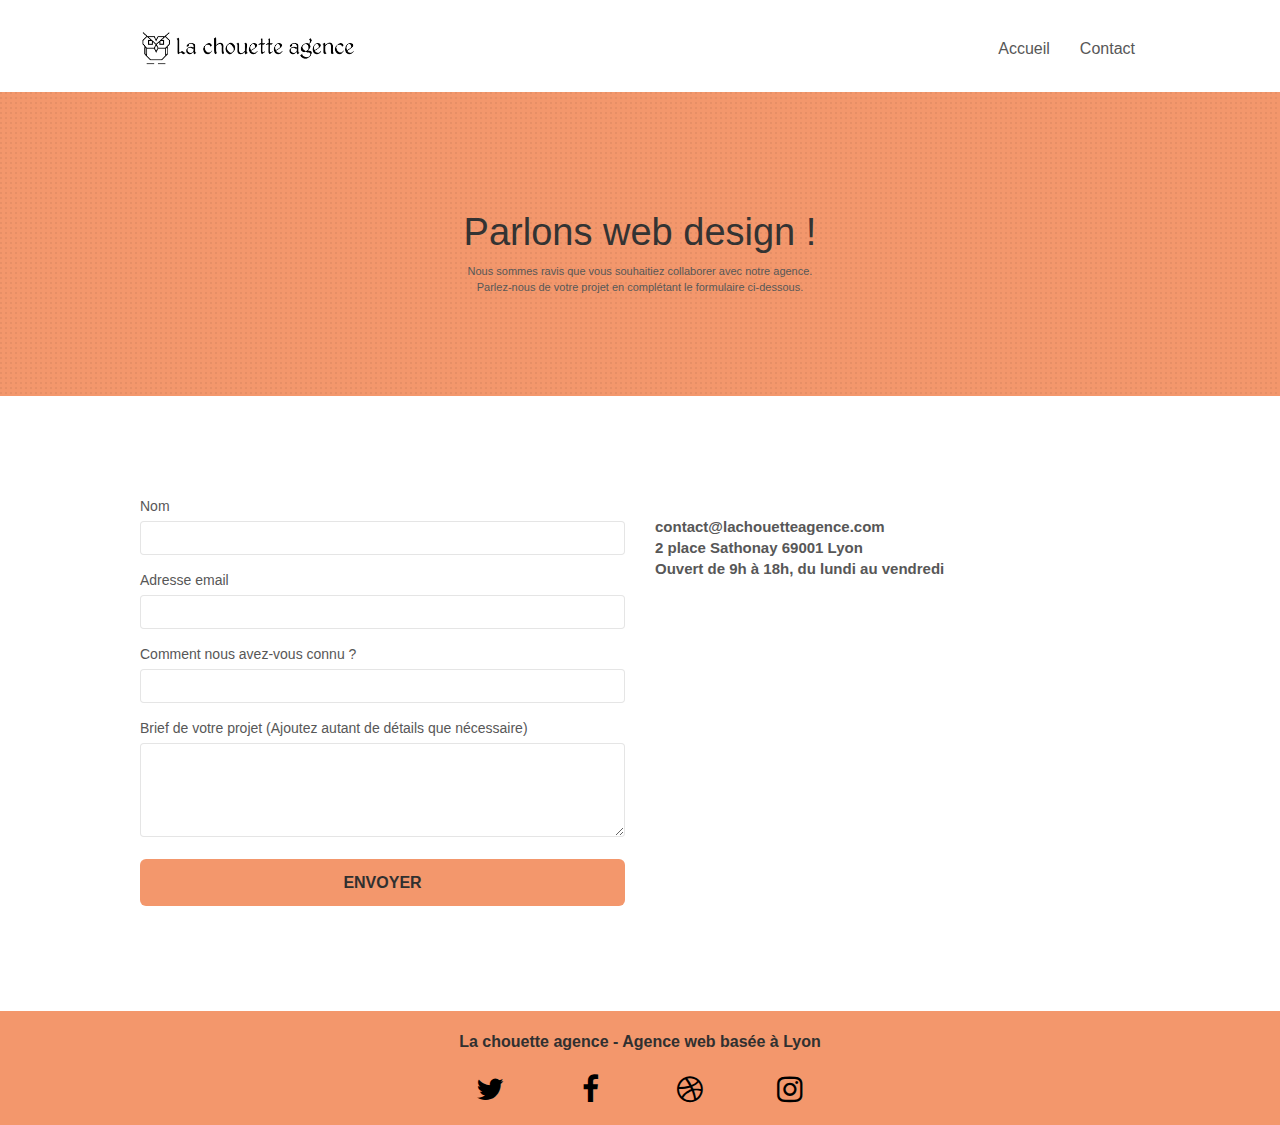
==== commit 71b8fea2: "link description" ====
--- a/page2.html
+++ b/page2.html
@@ -2,8 +2,8 @@
 <html lang="fr">
 <head>
     <meta charset="utf-8">
-    <meta name="keywords" content="">
-    <meta name="description" content="">
+	<meta name="keywords" content="webdesign, webdesign lyon, Entreprise web design lyon, agence webdesign, site web, Creation siteweb, refonte design website, inspiration design, illustration, designers lyon, creatif design">
+    <meta name="description" content="webdesign, webdesign lyon, Entreprise web design lyon, agence webdesign, site web, Creation siteweb, refonte design website, inspiration design, illustration, designers lyon, creatif design">
     <meta name="viewport" content="width=device-width, initial-scale=1.0, viewport-fit=cover">
     <link rel="shortcut icon" type="image/png" href="favicon.jpg">
 	
@@ -63,10 +63,10 @@
 		<div class="container bloc-lg">
 			<div class="row">
 				<div class="col-sm-12">
-					<h1 class="text-center hero-bloc-text tc-white">
+					<h1 class="text-center hero-bloc-text txcontrast">
 						Parlons web design !
 					</h1>
-					<p class="text-center mg-lg tc-white tight-width-whitespace">
+					<p class="text-center mg-lg  tight-width-whitespace txcontrast">
 						Nous sommes ravis que vous souhaitiez collaborer avec notre agence.<br>
 						Parlez-nous de votre projet en complétant le formulaire ci-dessous.
 					</p>
@@ -155,7 +155,7 @@
 								<a class="instagram" href="https://www.instagram.com/agencechouette/?"><span class="fa fa-instagram icon-md"></span></a>
 							</div>
 						</div>
-						<div class="keywords" style="color:#F3976C;">Agence web à paris, stratégie web, web design, illustrations, design de site web, site web, web, internet, site internet, site</div>
+						<!--<div class="keywords" style="color:#F3976C;">Agence web à paris, stratégie web, web design, illustrations, design de site web, site web, web, internet, site internet, site</div>-->
 					</div>
 				</div>
 			</div>
--- a/style.css
+++ b/style.css
@@ -845,9 +845,11 @@
 }
 
 .bg-presentation {
-    background-image: url("img/image-de-presentation.bmp");
-}
-
+    background-image: url("img/image-de-presentation.jpg");
+}
+.txcontrast{
+    color: black;
+}
 @media (max-width: 1024px) {
     .bloc {
         padding-left: 20px;
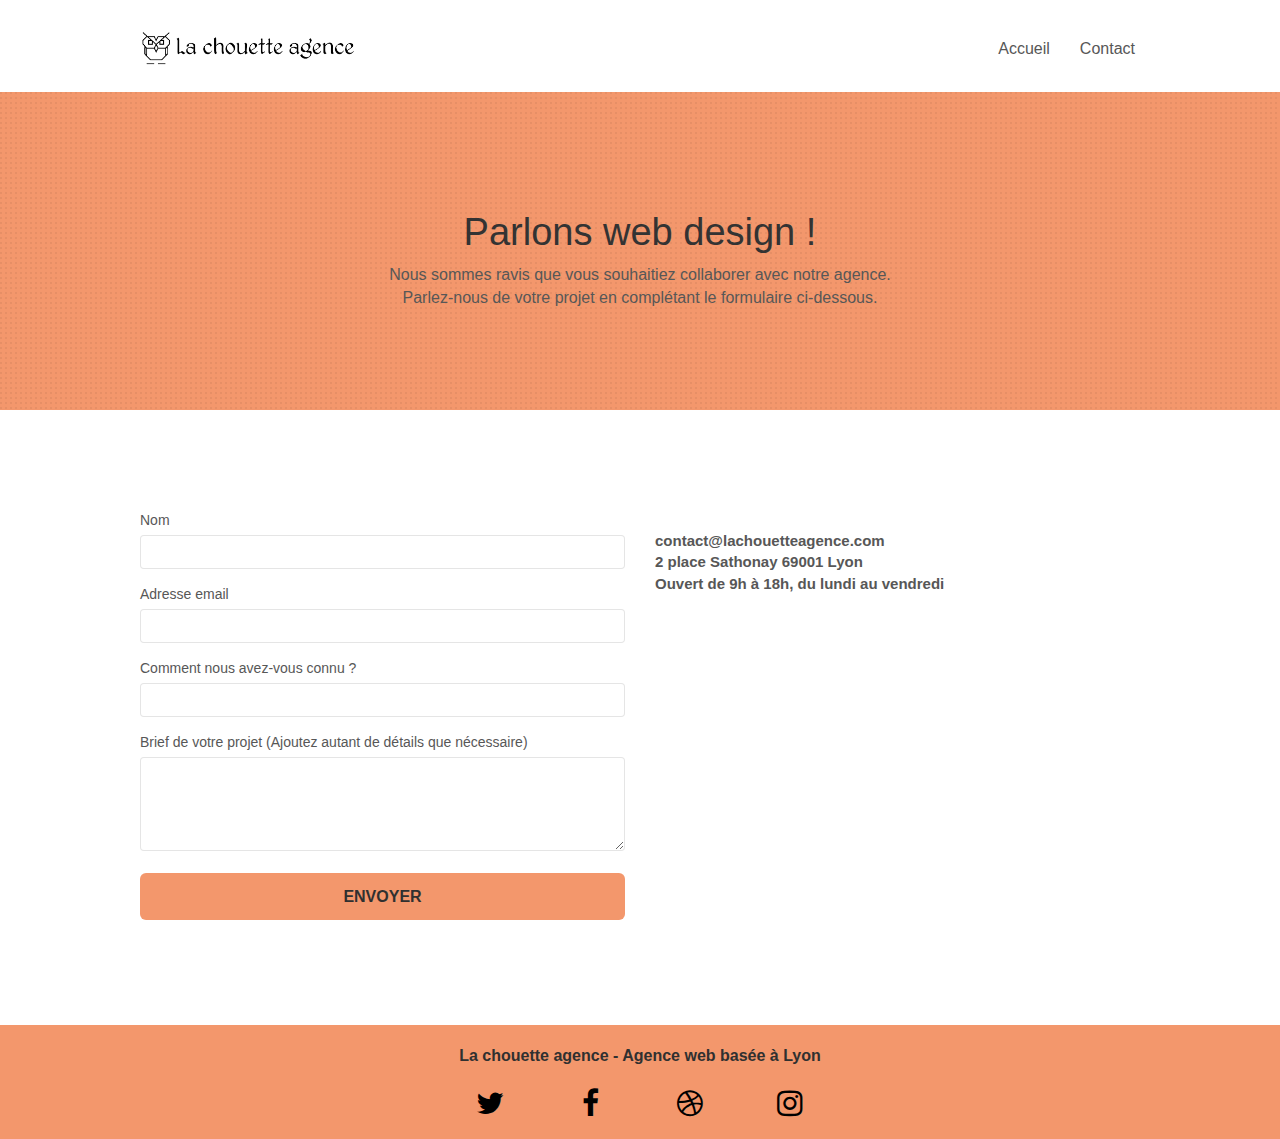
==== commit cf040f27: "last" ====
--- a/page2.html
+++ b/page2.html
@@ -66,7 +66,7 @@
 					<h1 class="text-center hero-bloc-text txcontrast">
 						Parlons web design !
 					</h1>
-					<p class="text-center mg-lg  tight-width-whitespace txcontrast">
+					<p class="text-center mg-lg  tight-width-whitespace txcontrastp">
 						Nous sommes ravis que vous souhaitiez collaborer avec notre agence.<br>
 						Parlez-nous de votre projet en complétant le formulaire ci-dessous.
 					</p>
--- a/style.css
+++ b/style.css
@@ -848,7 +848,11 @@
     background-image: url("img/image-de-presentation.jpg");
 }
 .txcontrast{
-    color: black;
+    color: #303030;
+}
+.txcontrastp{
+    color: #303030;
+    font-size: 16px;
 }
 @media (max-width: 1024px) {
     .bloc {
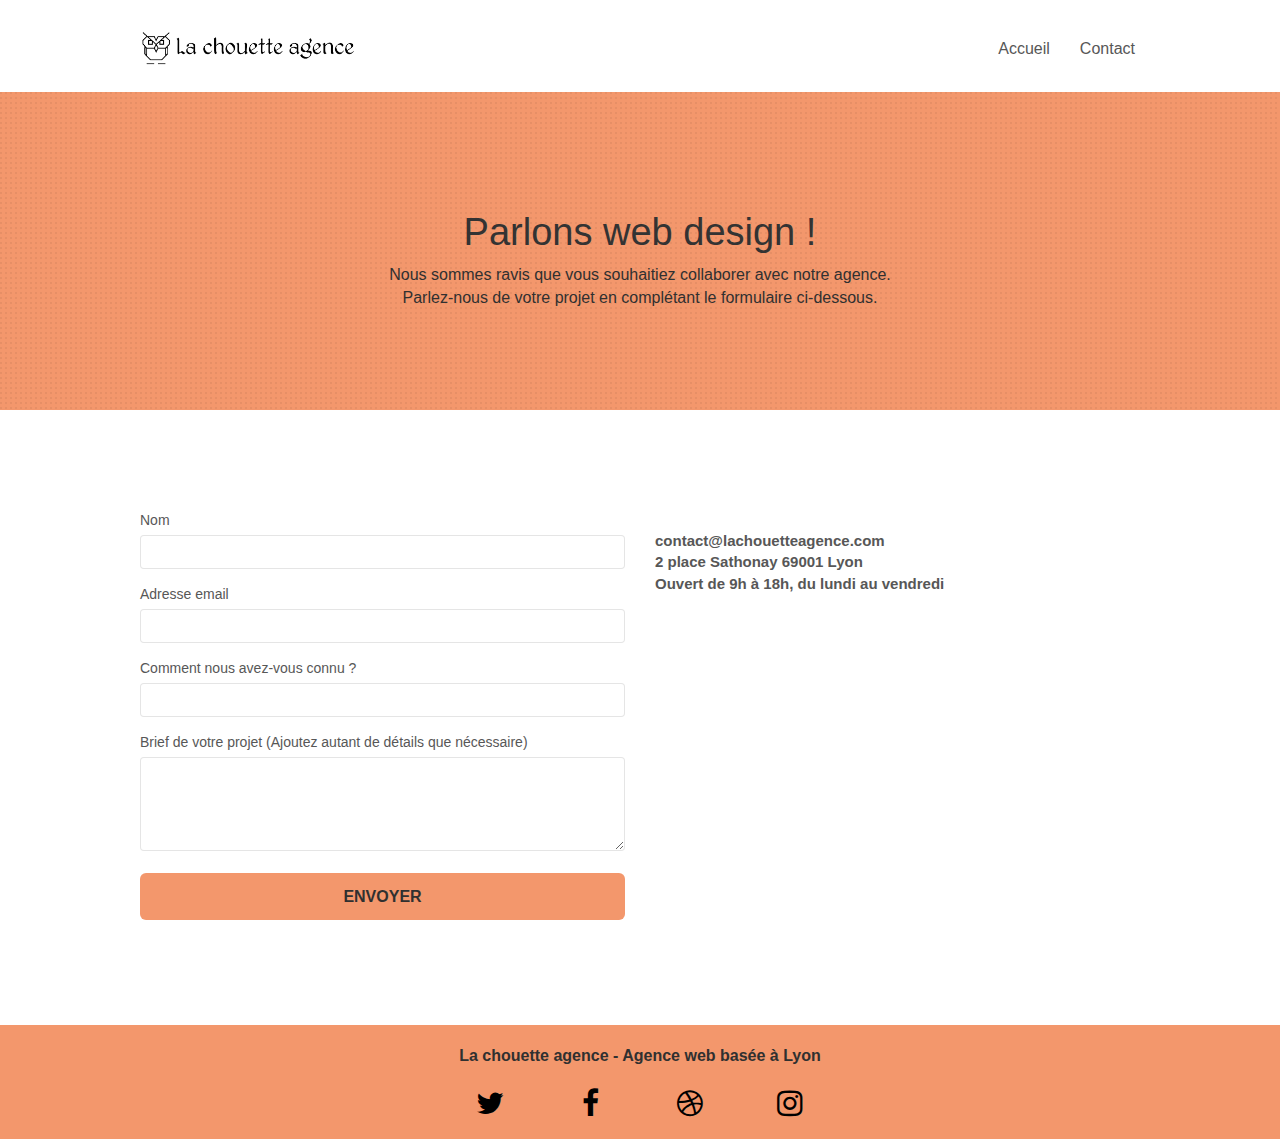
==== commit 7261001b: "pg2links" ====
--- a/page2.html
+++ b/page2.html
@@ -152,7 +152,7 @@
 						</div>
 						<div class="col-sm-3">
 							<div class="text-center">
-								<a class="instagram" href="https://www.instagram.com/agencechouette/?"><span class="fa fa-instagram icon-md"></span></a>
+								<a class="instagram" href="#"><span class="fa fa-instagram icon-md"></span></a>
 							</div>
 						</div>
 						<!--<div class="keywords" style="color:#F3976C;">Agence web à paris, stratégie web, web design, illustrations, design de site web, site web, web, internet, site internet, site</div>-->
--- a/style.css
+++ b/style.css
@@ -851,7 +851,7 @@
     color: #303030;
 }
 .txcontrastp{
-    color: #303030;
+    color: #303030 !important;
     font-size: 16px;
 }
 @media (max-width: 1024px) {
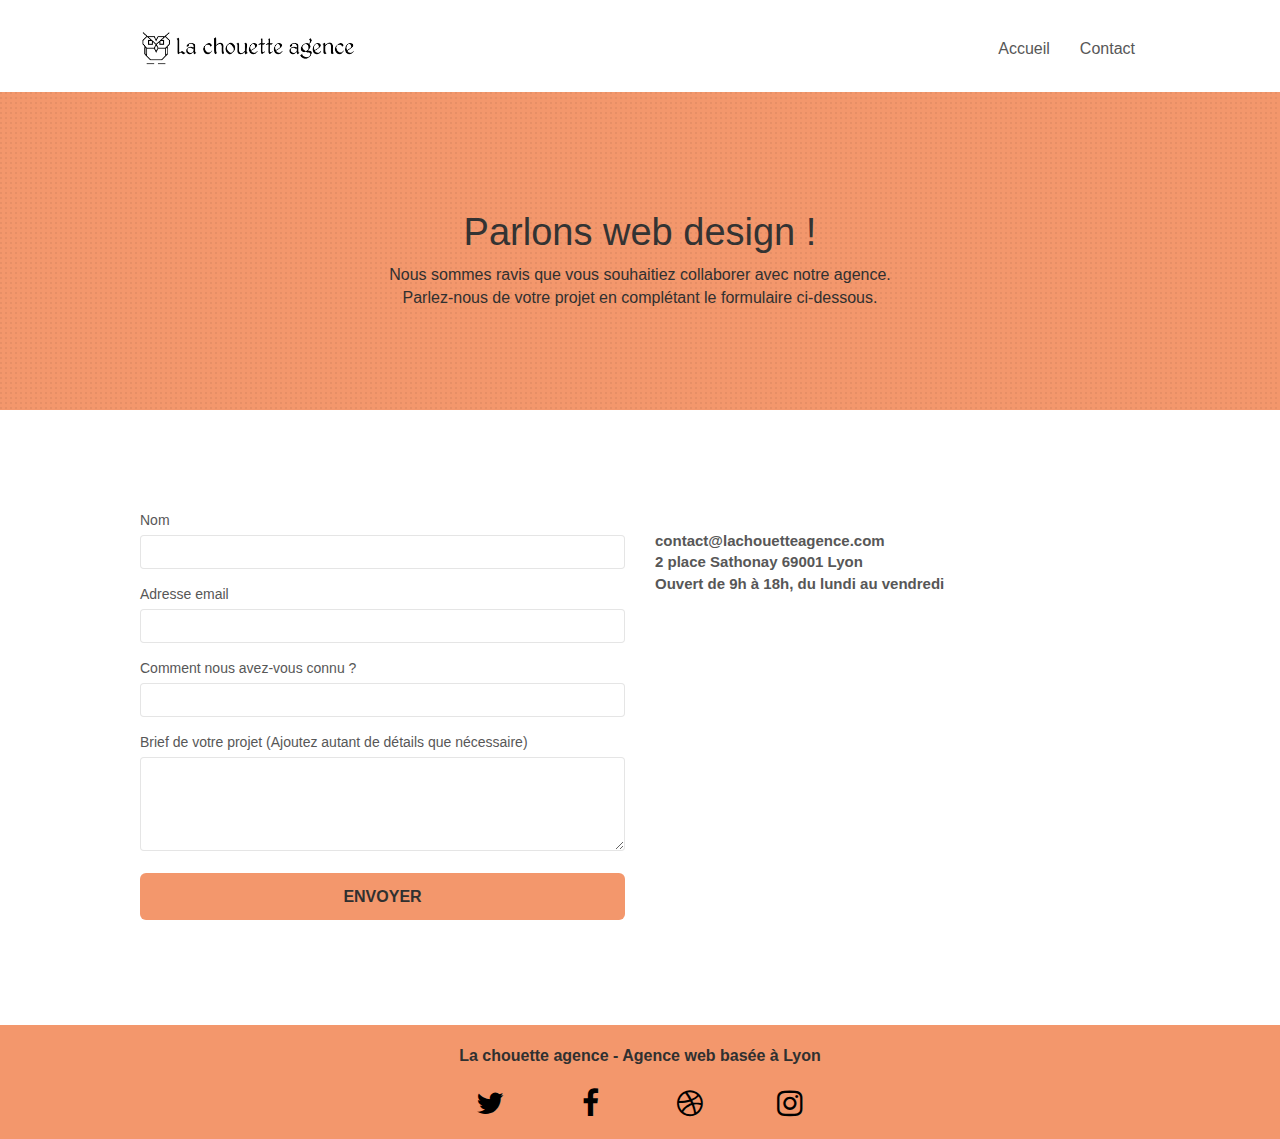
==== commit 96396af7: "testaria" ====
--- a/page2.html
+++ b/page2.html
@@ -20,7 +20,8 @@
 	<script src="./js/blocs.js"></script>
 	<script src="./js/jqBootstrapValidation.js"></script>
 	<script src="./js/formHandler.js"></script>
-    <title>page2</title>
+	
+    <title>Entreprise webdesign Lyon contact</title>
 
     
 <!-- Analytics -->
@@ -31,7 +32,7 @@
 <body>
 <!-- Principal conteneur -->
 <div class="page-container">
-    
+<header>
 	<div class="bloc bgc-white l-bloc " id="bloc-0">
 		<div class="container bloc-sm">
 			<nav class="navbar row">
@@ -56,8 +57,9 @@
 			</nav>
 		</div>
 	</div>
+</header>
 	<!-- bloc-0 END -->
-	
+<main>	
 	<!-- bloc-6 -->
 	<div class="bloc bg-dots-bg bg-repeat bgc-atomic-tangerine d-bloc bloc-bg-texture texture-paper" id="bloc-6">
 		<div class="container bloc-lg">
@@ -106,7 +108,7 @@
 							</label>
 							<textarea id="message" class="form-control" rows="4" cols="50" required></textarea>
 						</div> 
-						<button class="bloc-button btn btn-lg btn-block cta-hero btn-atomic-tangerine" type="submit">
+						<button class="bloc-button btn btn-lg btn-block cta-hero btn-atomic-tangerine" type="submit" aria-label="envoyer le formulaire">
 							Envoyer
 						</button>
 					</form>
@@ -122,49 +124,46 @@
 	<!-- bloc-7 END -->
 	
 	<!-- ScrollToTop Button -->
-	<a class="bloc-button btn btn-d scrollToTop" onclick="scrollToTarget('1')"><span class="fa fa-chevron-up"></span></a>
+	<a class="bloc-button btn btn-d scrollToTop" onclick="scrollToTarget('1')">
+		<span class="fa fa-chevron-up"></span></a>
 	<!-- ScrollToTop Button END-->
-	
-	
-	<!-- Footer - bloc-8 -->
+</main>	
+<footer>
 	<div class="bloc bgc-atomic-tangerine d-bloc" id="bloc-8">
 		<div class="container bloc-sm">
 			<div class="row">
 				<div class="col-sm-12">
-					<p class="text-center textfooter">
+					<p class="text-center textfooter ">
 						La chouette agence - Agence web basée à Lyon<br>
 					</p>
 					<div class="row row-no-gutters social">
 						<div class="col-sm-3">
 							<div class="text-center">
-								<a class="twitter" href="https://twitter.com/agence_chouette?"><span class="fa fa-twitter icon-md "></span></a>
+								<a class="twitter" href="https://twitter.com/agence_chouette?" aria-label="condulter page twitter"><i class="fa fa-twitter icon-md "></i></a>
 							</div>
 						</div>
 						<div class="col-sm-3">
 							<div class="text-center">
-								<a class="facebook" href="https://www.facebook.com/La-Chouette-Agence-101700188845251"><span class="fa fa-facebook icon-md"></span></a>
+								<a class="facebook" href="https://www.facebook.com/La-Chouette-Agence-101700188845251" aria-label="condulter page facebook"><i class="fa fa-facebook icon-md"></i></a>
 							</div>
 						</div>
 						<div class="col-sm-3">
 							<div class="text-center">
-								<a class="dribble" href="https://dribbble.com/agencednd?"><span class="fa fa-dribbble icon-md "></span></a>
+								<a class="dribble" href="https://dribbble.com/agencednd?" aria-label="condulter page dribble"><i class="fa fa-dribbble icon-md "></i></a>
 							</div>
 						</div>
 						<div class="col-sm-3">
 							<div class="text-center">
-								<a class="instagram" href="#"><span class="fa fa-instagram icon-md"></span></a>
+								<a class="instagram" href="https://www.instagram.com/agencechouette/?" aria-label="condulter page instagram"><i class="fa fa-instagram icon-md"></i></a>
 							</div>
 						</div>
-						<!--<div class="keywords" style="color:#F3976C;">Agence web à paris, stratégie web, web design, illustrations, design de site web, site web, web, internet, site internet, site</div>-->
+						
 					</div>
 				</div>
 			</div>
 		</div>
 	</div>
-	<!-- Footer - bloc-8 END -->
-</div>
-<!-- Principal conteneur END -->
-    
+</footer>	    
 
 </body>
 </html>
--- a/style.css
+++ b/style.css
@@ -1,1079 +1,807 @@
-body {
-    margin: 0;
-    padding: 0;
-    background: #FFF;
-    overflow-x: hidden;
-    -webkit-font-smoothing: antialiased;
-    -moz-osx-font-smoothing: grayscale;
+body{
+    margin:0;
+    padding:0;
+    background:#FFF;
+    overflow-x:hidden;
+    -webkit-font-smoothing:antialiased;
+    -moz-osx-font-smoothing:grayscale
+}
+a,button{
+    transition:all .3s ease-in-out;
+    
+}
+a:hover{
+    text-decoration:none;
+    cursor:pointer
+}
+#page-loading-blocs-notifaction{
+    position:fixed;
+    top:0;
+    bottom:0;
+    width:100%;
+    z-index:100000;
+    background:#fff url("img/pageload-spinner.gif") no-repeat center center
+}
+.bloc{
+    width:100%;
+    clear:both;
+    background:50% 50% no-repeat;
+    padding:0 50px;
+    -webkit-background-size:cover;
+    -moz-background-size:cover;
+    -o-background-size:cover;
+    background-size:cover;
+    position:relative
+}
+.bloc .container{
+    padding-left:0;
+    padding-right:0
+}
+.bloc-lg{
+    padding:100px 50px
+}
+.bloc-md{
+    padding:50px
+}
+.bloc-sm{
+    padding:20px 50px
+}
+.bg-center,.bg-l-edge,.bg-r-edge,.bg-t-edge,.bg-b-edge,.bg-tl-edge,.bg-bl-edge,.bg-tr-edge,.bg-br-edge,.bg-repeat{
+    -webkit-background-size:auto!important;
+    -moz-background-size:auto!important;
+    -o-background-size:auto!important;
+    background-size:auto!important
+}
+.bg-repeat{
+    background:repeat
+}
+.bg-t-edge{
+    background:top no-repeat
+}
+.b-parallax{
+    background-attachment:fixed
+}
+.d-bloc{
+    color:rgba(255,255,255,.7)
+}
+.d-bloc button:hover{
+    color:rgba(255,255,255,.9)
+}
+.d-bloc .icon-round,.d-bloc .icon-square,.d-bloc .icon-rounded,.d-bloc .icon-semi-rounded-a,.d-bloc .icon-semi-rounded-b{
+    border-color:rgba(255,255,255,.9)
+}
+.d-bloc .divider-h span{
+    border-color:rgba(255,255,255,.2)
+}
+.d-bloc .a-btn,.d-bloc .navbar a,.d-bloc .navbar-brand,.d-bloc a .icon-sm,.d-bloc a .icon-md,.d-bloc a .icon-lg,.d-bloc a .icon-xl,.d-bloc h1 a,.d-bloc h2 a,.d-bloc h3 a,.d-bloc h4 a,.d-bloc h5 a,.d-bloc h6 a,.d-bloc p a{
+    color:black
+}
+.d-bloc .a-btn:hover,.d-bloc .navbar a:hover,.d-bloc .navbar-brand:hover,.d-bloc a:hover .icon-sm,.d-bloc a:hover .icon-md,.d-bloc a:hover .icon-lg,.d-bloc a:hover .icon-xl,.d-bloc h1 a:hover,.d-bloc h2 a:hover,.d-bloc h3 a:hover,.d-bloc h4 a:hover,.d-bloc h5 a:hover,.d-bloc h6 a:hover,.d-bloc p a:hover{
+    color:#303030
+}
+.d-bloc .navbar-toggle .icon-bar{
+    background:rgba(255,255,255,1)
+}
+ .d-bloc .btn-wire,.d-bloc .btn-wire:hover{
+    color:rgba(255,255,255,1);
+    border-color:rgba(255,255,255,1)
+}
+ .d-bloc .panel{
+    color:rgba(0,0,0,.5)
+}
+.d-bloc .panel button:hover{
+    color:rgba(0,0,0,.7)
+}
+.d-bloc .panel icon{
+    border-color:rgba(0,0,0,.7)
+}
+.d-bloc .panel .divider-h span{
+    border-color:rgba(0,0,0,.1)
+}
+.d-bloc .panel .a-btn{
+    color:rgba(0,0,0,.6)
+}
+.d-bloc .panel .a-btn:hover{
+    color:rgba(0,0,0,1)
+}
+.d-bloc .panel .btn-wire,.d-bloc .panel .btn-wire:hover{
+    color:rgba(0,0,0,.7);
+    border-color:rgba(0,0,0,.3)
+}
+.d-bloc .panel,.l-bloc{
+    color:rgba(0,0,0,.5)
+}
+.d-bloc .panel button:hover,.l-bloc button:hover{
+    color:rgba(0,0,0,.7)
+}
+.l-bloc .icon-round,.l-bloc .icon-square,.l-bloc .icon-rounded,.l-bloc .icon-semi-rounded-a,.l-bloc .icon-semi-rounded-b{
+    border-color:rgba(0,0,0,.7)
+}
+.d-bloc .panel .divider-h span,.l-bloc .divider-h span{
+    border-color:rgba(0,0,0,.1)
+}
+.d-bloc .panel .a-btn,.l-bloc .a-btn,.l-bloc .navbar a,.l-bloc .navbar-brand,.l-bloc a .icon-sm,.l-bloc a .icon-md,.l-bloc a .icon-lg,.l-bloc a .icon-xl,.l-bloc h1 a,.l-bloc h2 a,.l-bloc h3 a,.l-bloc h4 a,.l-bloc h5 a,.l-bloc h6 a,.l-bloc p a{
+    color:rgba(0,0,0,.6)
+}
+.d-bloc .panel .a-btn:hover,.l-bloc .a-btn:hover,.l-bloc .navbar a:hover,.l-bloc .navbar-brand:hover,.l-bloc a:hover .icon-sm,.l-bloc a:hover .icon-md,.l-bloc a:hover .icon-lg,.l-bloc a:hover .icon-xl,.l-bloc h1 a:hover,.l-bloc h2 a:hover,.l-bloc h3 a:hover,.l-bloc h4 a:hover,.l-bloc h5 a:hover,.l-bloc h6 a:hover,.l-bloc p a:hover{
+    color:rgba(0,0,0,1)
+}
+.l-bloc .navbar-toggle .icon-bar{
+    color:rgba(0,0,0,.6)
+}
+.d-bloc .panel .btn-wire,.d-bloc .panel .btn-wire:hover,.l-bloc .btn-wire,.l-bloc .btn-wire:hover{
+    color:rgba(0,0,0,.7);
+    border-color:rgba(0,0,0,.3)
+}
+.voffset{
+    margin-top:30px
+}
+.voffset-lg{
+    margin-top:80px
+}
+.row-no-gutters{
+    margin-right:0;
+    margin-left:0
+}
+.row.row-no-gutters>[class^="col-"],.row.row-no-gutters>[class*=" col-"]{
+    padding-right:0;
+    padding-left:0
+}
+#bloc-1-hero h1{
+    font-size:32px
+}
+.navbar{
+    margin-bottom:0;
+    z-index:1
+}
+.navbar-brand{
+    height:auto;
+    padding:3px 15px;
+    font-size:25px;
+    font-weight:normal;
+    font-weight:600;
+    line-height:44px
+}
+.navbar-brand img{
+    max-height:200px;
+    margin:0 5px 0 0;
+    display:inline
+}
+.navbar-brand img[src$=svg]{
+    min-width:100px
+}
+.nav-center .navbar-brand img{
+    margin:0
+}
+.navbar .nav{
+    padding-top:2px;
+    margin-right:-16px;
+    float:right;
+    z-index:1
+}
+.nav>li{
+    float:left;
+    margin-top:4px;
+    font-size:16px
+}
+.navbar-nav .open .dropdown-menu>li>a{
+    text-align:inherit
+}
+.nav>li a:hover,.nav>li a:focus{
+    background:transparent
+}
+.navbar-toggle{
+    margin:10px 10px 0 0;
+    border:0
+}
+.navbar-toggle:hover{
+    background:transparent!important
+}
+.navbar-toggle .icon-bar{
+    background-color:rgba(0,0,0,.5);
+    width:26px
+}
+.nav-invert .navbar .nav{
+    float:left
+}
+.nav-invert .navbar-header,.nav-invert .navbar-brand{
+    float:right;
+    position:relative;
+    z-index:2
+}
+@media(min-width:768px){
+    .site-navigation{
+        position:absolute;
+        top:50%;
+        right:20px;
+        transform:translate(0,-50%);
+        -webkit-transform:translateY(-50%)
+    }
+    .nav>li .dropdown-menu a,.nav>li .dropdown-menu a:hover{
+        color:#484848
+    }
+    .nav-invert .site-navigation{
+        left:0;
+        right:0
+    }
+    .nav-center{
+        text-align:center
+    }
+    .nav-center .navbar-header{
+        width:100%
+    }
+    .nav-center .navbar-header,.nav-center .navbar-brand,.nav-center .nav>li{
+        float:none;
+        display:inline-block
+    }
+    .nav-center .site-navigation{
+        position:relative;
+        width:100%;
+        right:0;
+        margin-right:0;
+        margin-top:20px
+    }
+    .nav-center.mini-nav .navbar-toggle{
+        float:none;
+        margin:10px auto 0
+    }
+}
+.nav>li>.dropdown a{
+    background:none!important;
+    display:block;
+    padding:14px 15px
+}
+nav .caret{
+    margin:0 5px
+}
+.dropdown-menu .dropdown-menu{
+    top:-8px;
+    left:100%
+}
+.dropdown-menu .dropmenu-flow-right{
+    top:100%;
+    left:0;
+    margin-left:-1px;
+    border-top-left-radius:0;
+    border-top-right-radius:0
+}
+.dropdown-menu .dropdown span{
+    border:4px solid black;
+    border-top-color:transparent;
+    border-right-color:transparent;
+    border-bottom-color:transparent;
+    margin:6px -5px 0 0!important;
+    float:right
+}
+.mg-md{
+    margin-top:10px;
+    margin-bottom:20px
+}
+.mg-lg{
+    margin-top:10px;
+    margin-bottom:40px
+}
+.btn{
+    margin:0 5px 5px 0
+}
+.btn.pull-right{
+    margin:0 0 5px 5px
+}
+.btn-d,.btn-d:hover,.btn-d:focus{
+    color:#FFF;
+    background:rgba(0,0,0,.3)
 }
 
-a,
-button {
-    transition: all .3s ease-in-out;
-    outline: none!important;
-}
-
-a:hover {
-    text-decoration: none;
-    cursor: pointer;
-}
-
-#page-loading-blocs-notifaction {
-    position: fixed;
-    top: 0;
-    bottom: 0;
-    width: 100%;
-    z-index: 100000;
-    background: #FFFFFF url("img/pageload-spinner.gif") no-repeat center center;
-}
-
-.bloc {
-    width: 100%;
-    clear: both;
-    background: 50% 50% no-repeat;
-    padding: 0 50px;
-    -webkit-background-size: cover;
-    -moz-background-size: cover;
-    -o-background-size: cover;
-    background-size: cover;
-    position: relative;
-}
-
-.bloc .container {
-    padding-left: 0;
-    padding-right: 0;
-}
-
-.bloc-lg {
-    padding: 100px 50px;
-}
-
-.bloc-md {
-    padding: 50px;
-}
-
-.bloc-sm {
-    padding: 20px 50px;
-}
-
-.bg-center,
-.bg-l-edge,
-.bg-r-edge,
-.bg-t-edge,
-.bg-b-edge,
-.bg-tl-edge,
-.bg-bl-edge,
-.bg-tr-edge,
-.bg-br-edge,
-.bg-repeat {
-    -webkit-background-size: auto!important;
-    -moz-background-size: auto!important;
-    -o-background-size: auto!important;
-    background-size: auto!important;
-}
-
-.bg-repeat {
-    background: repeat;
-}
-
-.bg-t-edge {
-    background: top no-repeat;
-}
-
-/*.bloc-bg-texture::before {
-    content: "";
-    background-size: 2px 2px;
-    position: absolute;
-    top: 0;
-    bottom: 0;
-    left: 0;
-    right: 0;
-}
-
-.texture-paper::before {
-    background: url("img/texture-paper.png");
-    background-size: 280px 280px;
-}*/
-
-.b-parallax {
-    background-attachment: fixed;
-}
-
-.d-bloc {
-    color: rgba(255, 255, 255, .7);
-}
-
-.d-bloc button:hover {
-    color: rgba(255, 255, 255, .9);
-}
-
-.d-bloc .icon-round,
-.d-bloc .icon-square,
-.d-bloc .icon-rounded,
-.d-bloc .icon-semi-rounded-a,
-.d-bloc .icon-semi-rounded-b {
-    border-color: rgba(255, 255, 255, .9);
-}
-
-.d-bloc .divider-h span {
-    border-color: rgba(255, 255, 255, .2);
-}
-
-.d-bloc .a-btn,
-.d-bloc .navbar a,
-.d-bloc .navbar-brand,
-.d-bloc a .icon-sm,
-.d-bloc a .icon-md,
-.d-bloc a .icon-lg,
-.d-bloc a .icon-xl,
-.d-bloc h1 a,
-.d-bloc h2 a,
-.d-bloc h3 a,
-.d-bloc h4 a,
-.d-bloc h5 a,
-.d-bloc h6 a,
-.d-bloc p a {
-    color: black;
-}
-
-.d-bloc .a-btn:hover,
-.d-bloc .navbar a:hover,
-.d-bloc .navbar-brand:hover,
-.d-bloc a:hover .icon-sm,
-.d-bloc a:hover .icon-md,
-.d-bloc a:hover .icon-lg,
-.d-bloc a:hover .icon-xl,
-.d-bloc h1 a:hover,
-.d-bloc h2 a:hover,
-.d-bloc h3 a:hover,
-.d-bloc h4 a:hover,
-.d-bloc h5 a:hover,
-.d-bloc h6 a:hover,
-.d-bloc p a:hover {
-    color: #303030;
-}
-
-.d-bloc .navbar-toggle .icon-bar {
-    background: rgba(255, 255, 255, 1);
-}
-
-.d-bloc .btn-wire,
-.d-bloc .btn-wire:hover {
-    color: rgba(255, 255, 255, 1);
-    border-color: rgba(255, 255, 255, 1);
-}
-
-.d-bloc .panel {
-    color: rgba(0, 0, 0, .5);
-}
-
-.d-bloc .panel button:hover {
-    color: rgba(0, 0, 0, .7);
-}
-
-.d-bloc .panel icon {
-    border-color: rgba(0, 0, 0, .7);
-}
-
-.d-bloc .panel .divider-h span {
-    border-color: rgba(0, 0, 0, .1);
-}
-
-.d-bloc .panel .a-btn {
-    color: rgba(0, 0, 0, .6);
-}
-
-.d-bloc .panel .a-btn:hover {
-    color: rgba(0, 0, 0, 1);
-}
-
-.d-bloc .panel .btn-wire,
-.d-bloc .panel .btn-wire:hover {
-    color: rgba(0, 0, 0, .7);
-    border-color: rgba(0, 0, 0, .3);
-}
-
-.d-bloc .panel,
-.l-bloc {
-    color: rgba(0, 0, 0, .5);
-}
-
-.d-bloc .panel button:hover,
-.l-bloc button:hover {
-    color: rgba(0, 0, 0, .7);
-}
-
-.l-bloc .icon-round,
-.l-bloc .icon-square,
-.l-bloc .icon-rounded,
-.l-bloc .icon-semi-rounded-a,
-.l-bloc .icon-semi-rounded-b {
-    border-color: rgba(0, 0, 0, .7);
-}
-
-.d-bloc .panel .divider-h span,
-.l-bloc .divider-h span {
-    border-color: rgba(0, 0, 0, .1);
-}
-
-.d-bloc .panel .a-btn,
-.l-bloc .a-btn,
-.l-bloc .navbar a,
-.l-bloc .navbar-brand,
-.l-bloc a .icon-sm,
-.l-bloc a .icon-md,
-.l-bloc a .icon-lg,
-.l-bloc a .icon-xl,
-.l-bloc h1 a,
-.l-bloc h2 a,
-.l-bloc h3 a,
-.l-bloc h4 a,
-.l-bloc h5 a,
-.l-bloc h6 a,
-.l-bloc p a {
-    color: rgba(0, 0, 0, .6);
-}
-
-.d-bloc .panel .a-btn:hover,
-.l-bloc .a-btn:hover,
-.l-bloc .navbar a:hover,
-.l-bloc .navbar-brand:hover,
-.l-bloc a:hover .icon-sm,
-.l-bloc a:hover .icon-md,
-.l-bloc a:hover .icon-lg,
-.l-bloc a:hover .icon-xl,
-.l-bloc h1 a:hover,
-.l-bloc h2 a:hover,
-.l-bloc h3 a:hover,
-.l-bloc h4 a:hover,
-.l-bloc h5 a:hover,
-.l-bloc h6 a:hover,
-.l-bloc p a:hover {
-    color: rgba(0, 0, 0, 1);
-}
-
-.l-bloc .navbar-toggle .icon-bar {
-    color: rgba(0, 0, 0, .6);
-}
-
-.d-bloc .panel .btn-wire,
-.d-bloc .panel .btn-wire:hover,
-.l-bloc .btn-wire,
-.l-bloc .btn-wire:hover {
-    color: rgba(0, 0, 0, .7);
-    border-color: rgba(0, 0, 0, .3);
-}
-
-.voffset {
-    margin-top: 30px;
-}
-
-.voffset-lg {
-    margin-top: 80px;
-}
-
-.row-no-gutters {
-    margin-right: 0;
-    margin-left: 0;
-}
-
-.row.row-no-gutters > [class^="col-"],
-.row.row-no-gutters > [class*=" col-"] {
-    padding-right: 0;
-    padding-left: 0;
-}
-
-#bloc-1-hero h1 {
-    font-size: 32px;
-}
-
-.navbar {
-    margin-bottom: 0;
-    z-index: 1;
-}
-
-.navbar-brand {
-    height: auto;
-    padding: 3px 15px;
-    font-size: 25px;
-    font-weight: normal;
-    font-weight: 600;
-    line-height: 44px;
-}
-
-.navbar-brand img {
-    max-height: 200px;
-    margin: 0 5px 0 0;
-    display: inline;
-}
-
-.navbar-brand img[src$=svg] {
-    min-width: 100px;
-}
-
-.nav-center .navbar-brand img {
-    margin: 0;
-}
-
-.navbar .nav {
-    padding-top: 2px;
-    margin-right: -16px;
-    float: right;
-    z-index: 1;
-}
-
-.nav > li {
-    float: left;
-    margin-top: 4px;
-    font-size: 16px;
-}
-
-.navbar-nav .open .dropdown-menu > li > a {
-    text-align: inherit;
-}
-
-.nav > li a:hover,
-.nav > li a:focus {
-    background: transparent;
-}
-
-.navbar-toggle {
-    margin: 10px 10px 0 0;
-    border: 0px;
-}
-
-.navbar-toggle:hover {
-    background: transparent!important;
-}
-
-.navbar-toggle .icon-bar {
-    background-color: rgba(0, 0, 0, .5);
-    width: 26px;
-}
-
-.nav-invert .navbar .nav {
-    float: left;
-}
-
-.nav-invert .navbar-header,
-.nav-invert .navbar-brand {
-    float: right;
-    position: relative;
-    z-index: 2;
-}
-
-@media (min-width: 768px) {
-    .site-navigation {
-        position: absolute;
-        top: 50%;
-        right: 20px;
-        transform: translate(0, -50%);
-        -webkit-transform: translateY(-50%);
-    }
-    .nav > li .dropdown-menu a,
-    .nav > li .dropdown-menu a:hover {
-        color: #484848;
-    }
-    .nav-invert .site-navigation {
-        left: 0;
-        right: 0;
-    }
-    .nav-center {
-        text-align: center;
-    }
-    .nav-center .navbar-header {
-        width: 100%;
-    }
-    .nav-center .navbar-header,
-    .nav-center .navbar-brand,
-    .nav-center .nav > li {
-        float: none;
-        display: inline-block;
-    }
-    .nav-center .site-navigation {
-        position: relative;
-        width: 100%;
-        right: 0;
-        margin-right: 0px;
-        margin-top: 20px;
-    }
-    .nav-center.mini-nav .navbar-toggle {
-        float: none;
-        margin: 10px auto 0;
-    }
-}
-
-.nav > li > .dropdown a {
-    background: none!important;
-    display: block;
-    padding: 14px 15px;
-}
-
-nav .caret {
-    margin: 0 5px;
-}
-
-.dropdown-menu .dropdown-menu {
-    top: -8px;
-    left: 100%;
-}
-
-.dropdown-menu .dropmenu-flow-right {
-    top: 100%;
-    left: 0;
-    margin-left: -1px;
-    border-top-left-radius: 0;
-    border-top-right-radius: 0;
-}
-
-.dropdown-menu .dropdown span {
-    border: 4px solid black;
-    border-top-color: transparent;
-    border-right-color: transparent;
-    border-bottom-color: transparent;
-    margin: 6px -5px 0 0!important;
-    float: right;
-}
-
-.mg-md {
-    